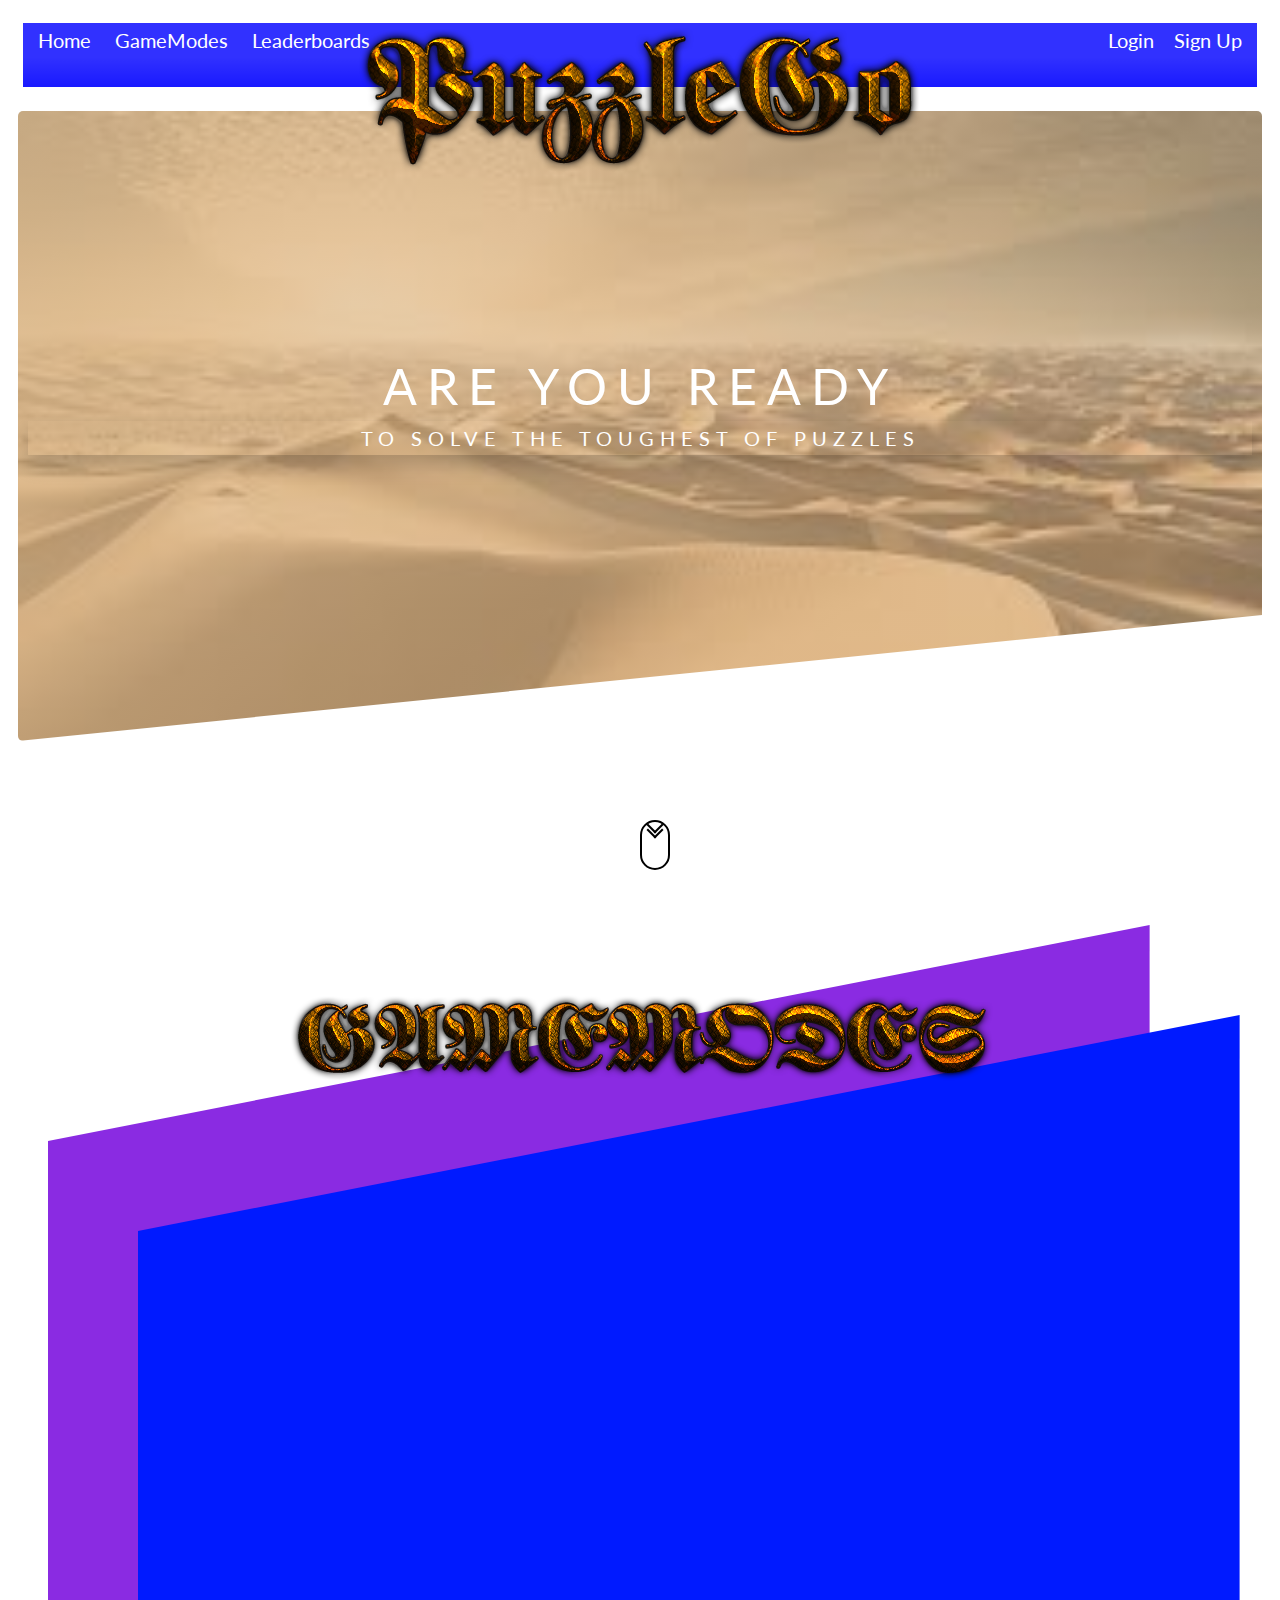
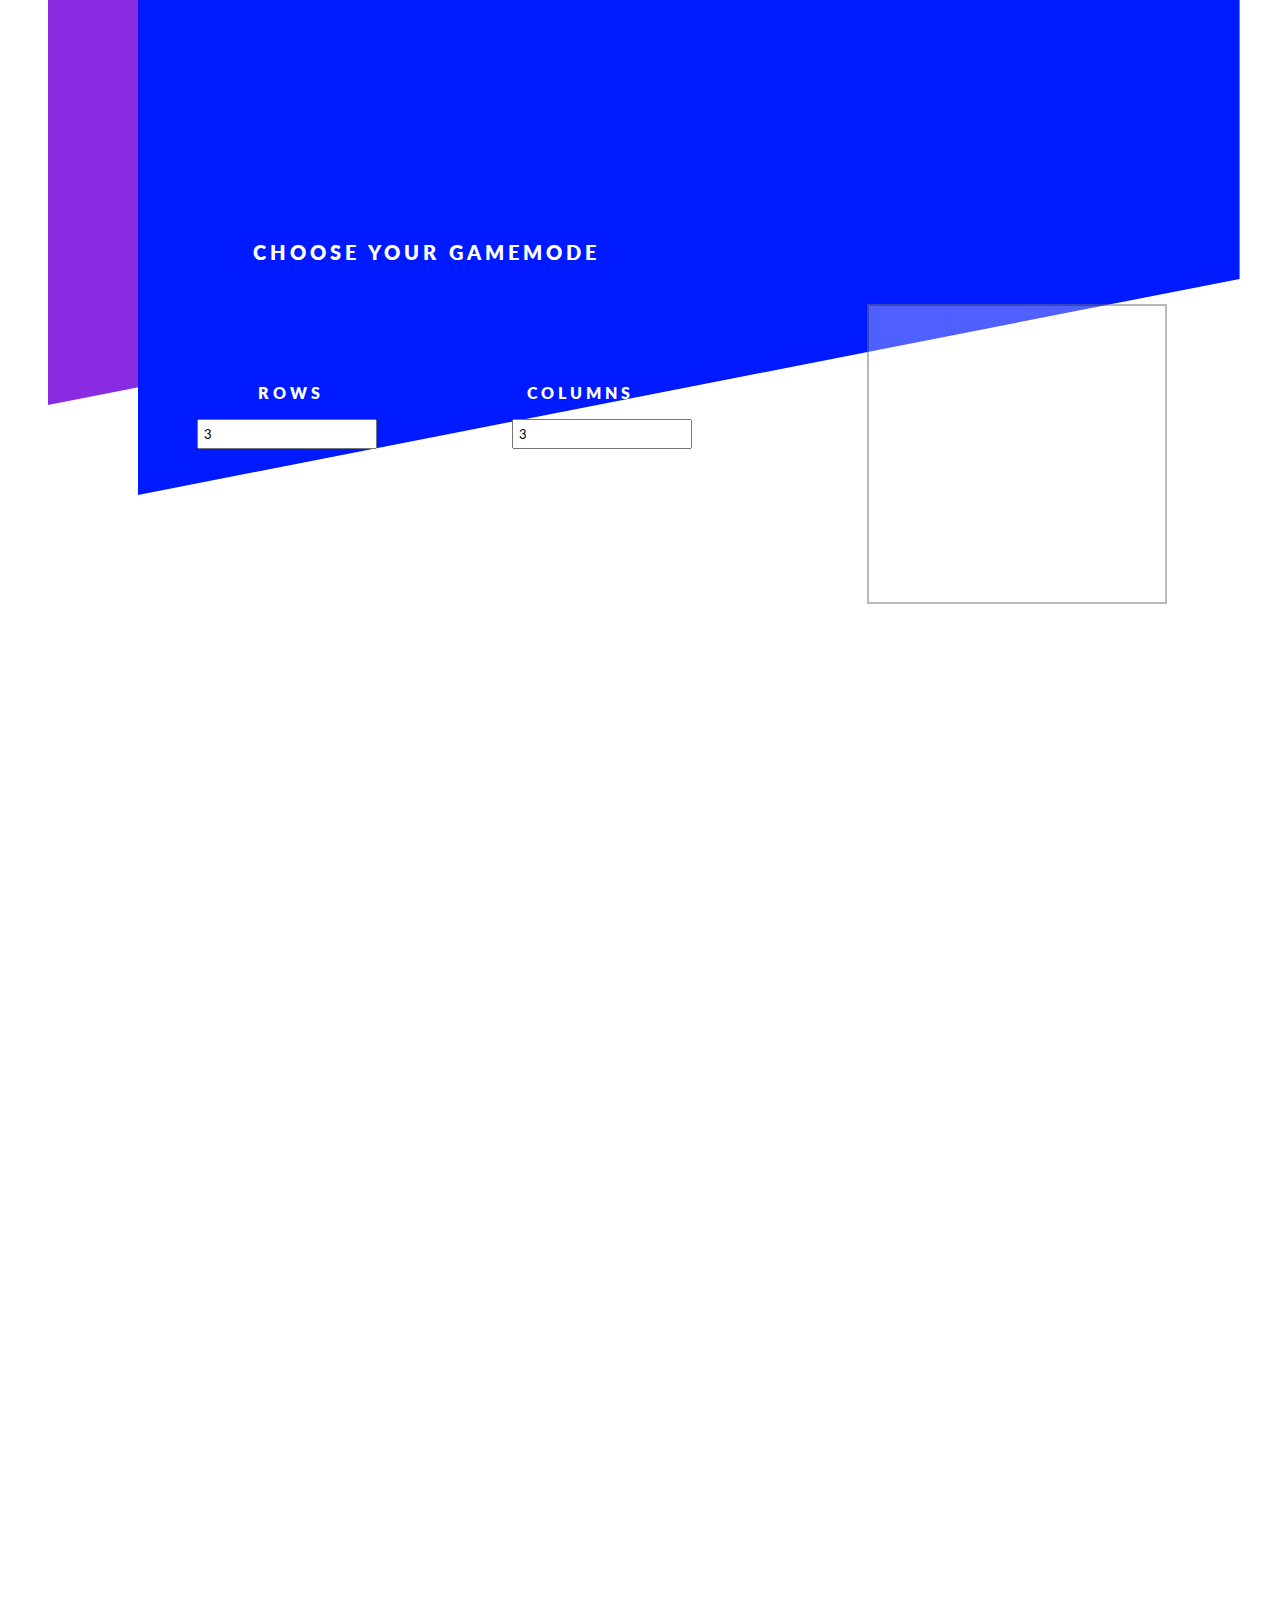
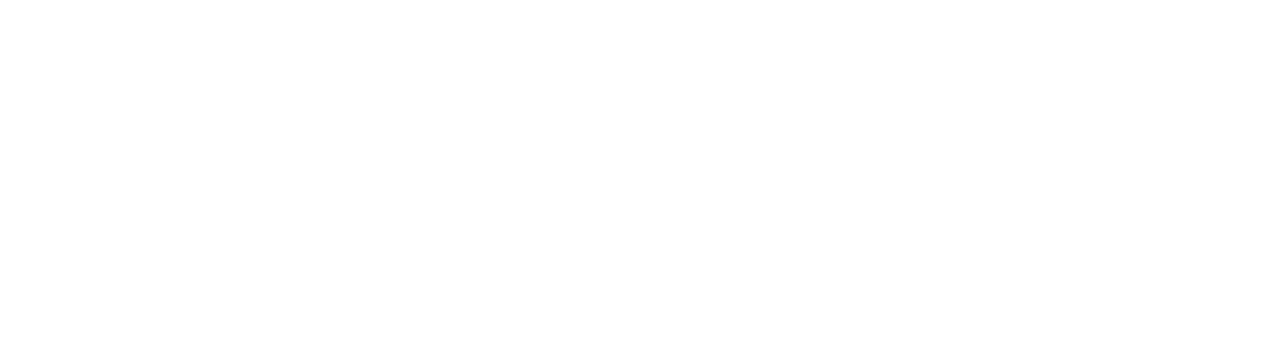
==== index.html @ e0336326 "first commit, have to implement js still" ====
<!DOCTYPE html>
<html lang="en">
<head>
    <meta charset="UTF-8">
    <meta name="viewport" content="width=device-width, initial-scale=1.0">
    <link href="https://fonts.googleapis.com/css?family=Lato:100,300,400,700,900" rel="stylesheet">
    <title>PuzzleGo</title>
    <link rel="stylesheet" href="styleIndex.css">
</head>
<body><header>
    <nav><a href="#">Home</a>
        <a href="#">GameModes</a>
        <a href="#">Leaderboards</a>
        <a href="#" class="Right">Sign Up</a>
        <a href="#" class="Right">Login</a>
    </nav>
    <div class="shade"></div>
    <img src="./pics/Cool Text - PuzzleGo 439237184193147.png" alt="">

</header>

<div class="Polygon">
    <div class="container">
        <div class="text-box1">Are you ready</div>
        <div class="text-box2">to solve the toughest of puzzles</div>

    </div>
</div>
    
<a href="#sec-2">
    <div class="scroll-down"></div>
  </a>
  <div class="section2"><img class="gamemodeIMG" src="pics/Cool Text - GAMEMODES 439245155075447.png" alt="">
    <div class="part2">
      <div class="container__part2"></div>
      <div class="classy_design"></div>
        <div class="TextGameMode">
            Choose your GameMode
        </div>
        <div class="Creator">
            <div class="Rows" id="RowInputForTable">Rows
                <input type=" text" value="3">
            </div>
            <div class="Columns" id="ColumnInputForTable"><span>Columns</span>
                <input type=" text" value="3">
            </div>
            <div class="TableUSER" id="tableUSER"><table>

            </table></div>
        </div>
    </div>
</div>
  

</body>
<script src="scriptIndex.js"></script>
</html>
---- styleIndex.css ----
*{
    padding:5px;
    box-sizing: border-box;
    font-family: "Lato", sans-serif;
}
nav{
    background-color: rgba(0, 0, 255, 0.808);
    text-align: left;
    
}
nav .Right{
    float: right;
    transform: translateY(-10px);
}
nav a{
    text-decoration: none;
    color: white;
    padding:10px 10px;
    font-size: 20px;
}
nav a:hover{
background-color: darkblue;
color:brown;
}
.shade{
    background-image:linear-gradient(rgba(0, 0, 255, 0.808),rgba(0, 0, 255, 0.9));
    height:30px;
    
}
img{
position:relative;
left:50%;
transform: translate(-50%,-70px);
z-index:2;
}
.Polygon{
    height:70vh;
    clip-path: polygon(0 0, 100% 0, 100% 80%, 0 100%);
    background-image:linear-gradient(to right,rgba(222, 184, 135, 0.808),rgba(222, 184, 135, 0.518)),url(pics/images.jpg);
    background-size: cover;
    background-repeat: none;
    transform: translateY(-150px);
    z-index:0;
    border-radius: 5px;
}
.Polygon .container{
   
    position:relative;
    
    top:50%;
    transform: translate(0,-70%);
}
.container{
    text-align: center;
    color:white;
    text-transform: uppercase;
}
.container .text-box1{
    font-size: 50px;
    letter-spacing: 10px;
    animation: FadeInFromTop 4s ease-out;
}
.container .text-box2{
    font-size: 20px;
    letter-spacing: 6px;
    animation: FadeInFromBottom 4s ease-out;
    box-shadow: 0 10px 20px rgb(0, 0, 0,0.2);
}
@keyframes FadeInFromTop {
    0%{
        transform: translateY(-15px);
        opacity: 0;
    }
    100%{
        transform: translateY(0px);
        opacity: 100%;
    
    }
}
@keyframes FadeInFromBottom {
    0%{
        transform: translateY(+15px);
        opacity: 0;
    }
    100%{
        transform: translateY(0px);
        opacity: 100%;
    }
}
/* scroll wheel */
.scroll-down {
    height: 50px;
    width: 30px;
    border: 2px solid black;
    position: absolute;
    left: 50%;
    bottom: 30px;
    border-radius: 50px;
    cursor: pointer;
    animation: BounceUpDown 3s ease-in-out infinite;
  }
  .scroll-down::before,
  .scroll-down::after {
    content: "";
    position: absolute;
    top: 20%;
    left: 50%;
    height: 10px;
    width: 10px;
    transform: translate(-50%, -100%) rotate(45deg);
    border: 2px solid black;
    border-top: transparent;
    border-left: transparent;
    animation: scroll-down 1s ease-in-out infinite;
  }
  .scroll-down::before {
    top: 30%;
    animation-delay: 0.3s;
    /* animation: scroll-down 1s ease-in-out infinite; */
  }
  
  @keyframes scroll-down {
    0% {
      /* top:20%; */
      opacity: 0;
    }
    30% {
      opacity: 1;
    }
    60% {
      opacity: 1;
    }
    100% {
      top: 90%;
      opacity: 0;
    }
  }
  @keyframes BounceUpDown {
    0%{
        transform: translateY(0px);

    }
    50%{
        transform: translateY(30px);

    }
    100%{
        transform: translateY(0px);
    }
  }
 .gamemodeIMG{
    transform: translate(-50%,70px);
 }
  .part2{
    transform: translate(20px,-100px);position:relative
  }
.part2 .container__part2{
    background-color: blueviolet;
    height:120vh;
    clip-path: polygon(0% 20%,90% 0%,90% 80%,0 100%);
}
.part2 .classy_design{
    background-color: rgb(0, 26, 255);
    height:120vh;
    clip-path: polygon(0% 20%,90% 0%,90% 80%,0 100%);
    transform: translate(10vh,-110vh);
    
}
.TextGameMode{
    
    position:relative;
    top:-1250px;
    left:200px;
    font-size: 20px;
    text-transform: uppercase;
    color: white;
    font-weight: 800;
    letter-spacing: 4px;
}
.Creator{
    position:relative;
    top:-1150px;
    left:200px;
    color: white;
    font-weight: 800;
    letter-spacing: 4px;
    text-transform: uppercase;
    display: flex;
    
}
.Creator input{
    transform: translate(-75%,40px);
    
}   
.Creator .TableUSER{
    background-color: rgba(255, 255, 255, 0.308);
    border: 2px solid rgba(0, 0, 0, 0.274);
    transform: translate(35px,-70px);
    width:300px;height:300px;
}
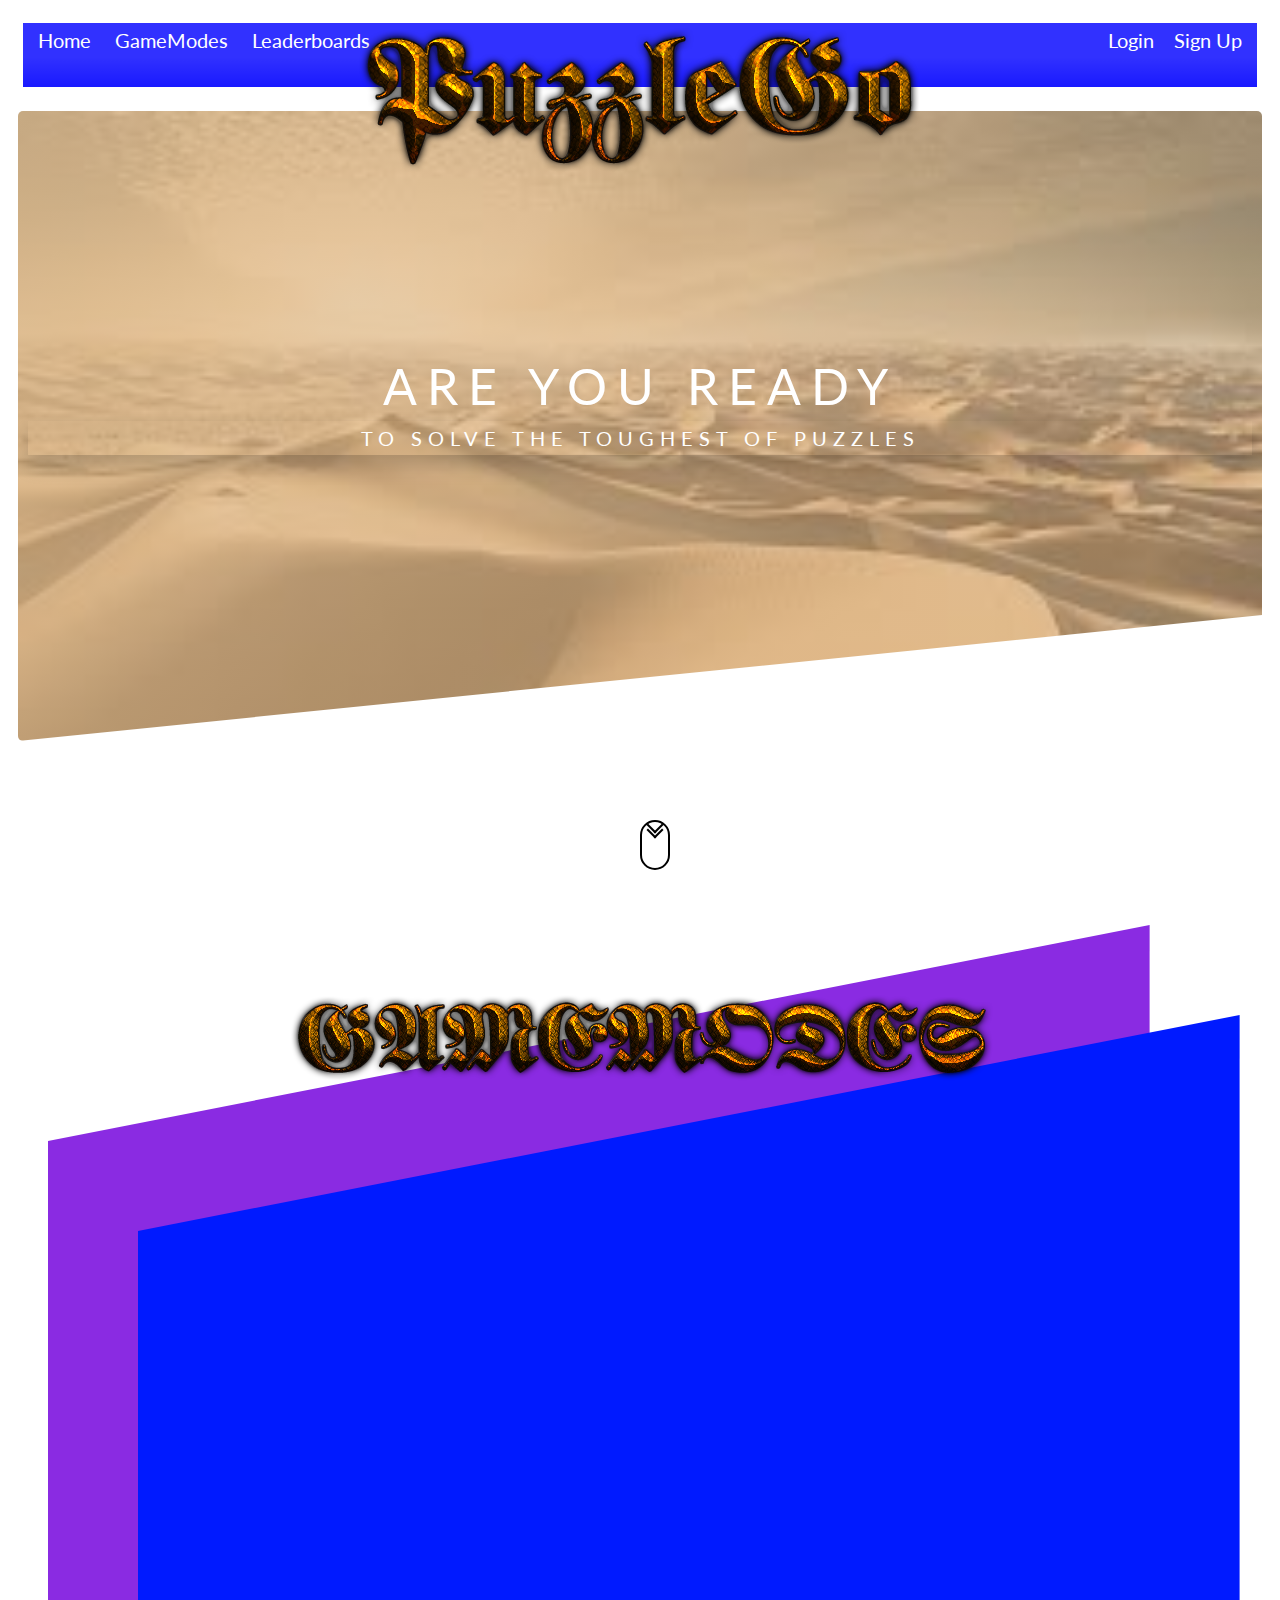
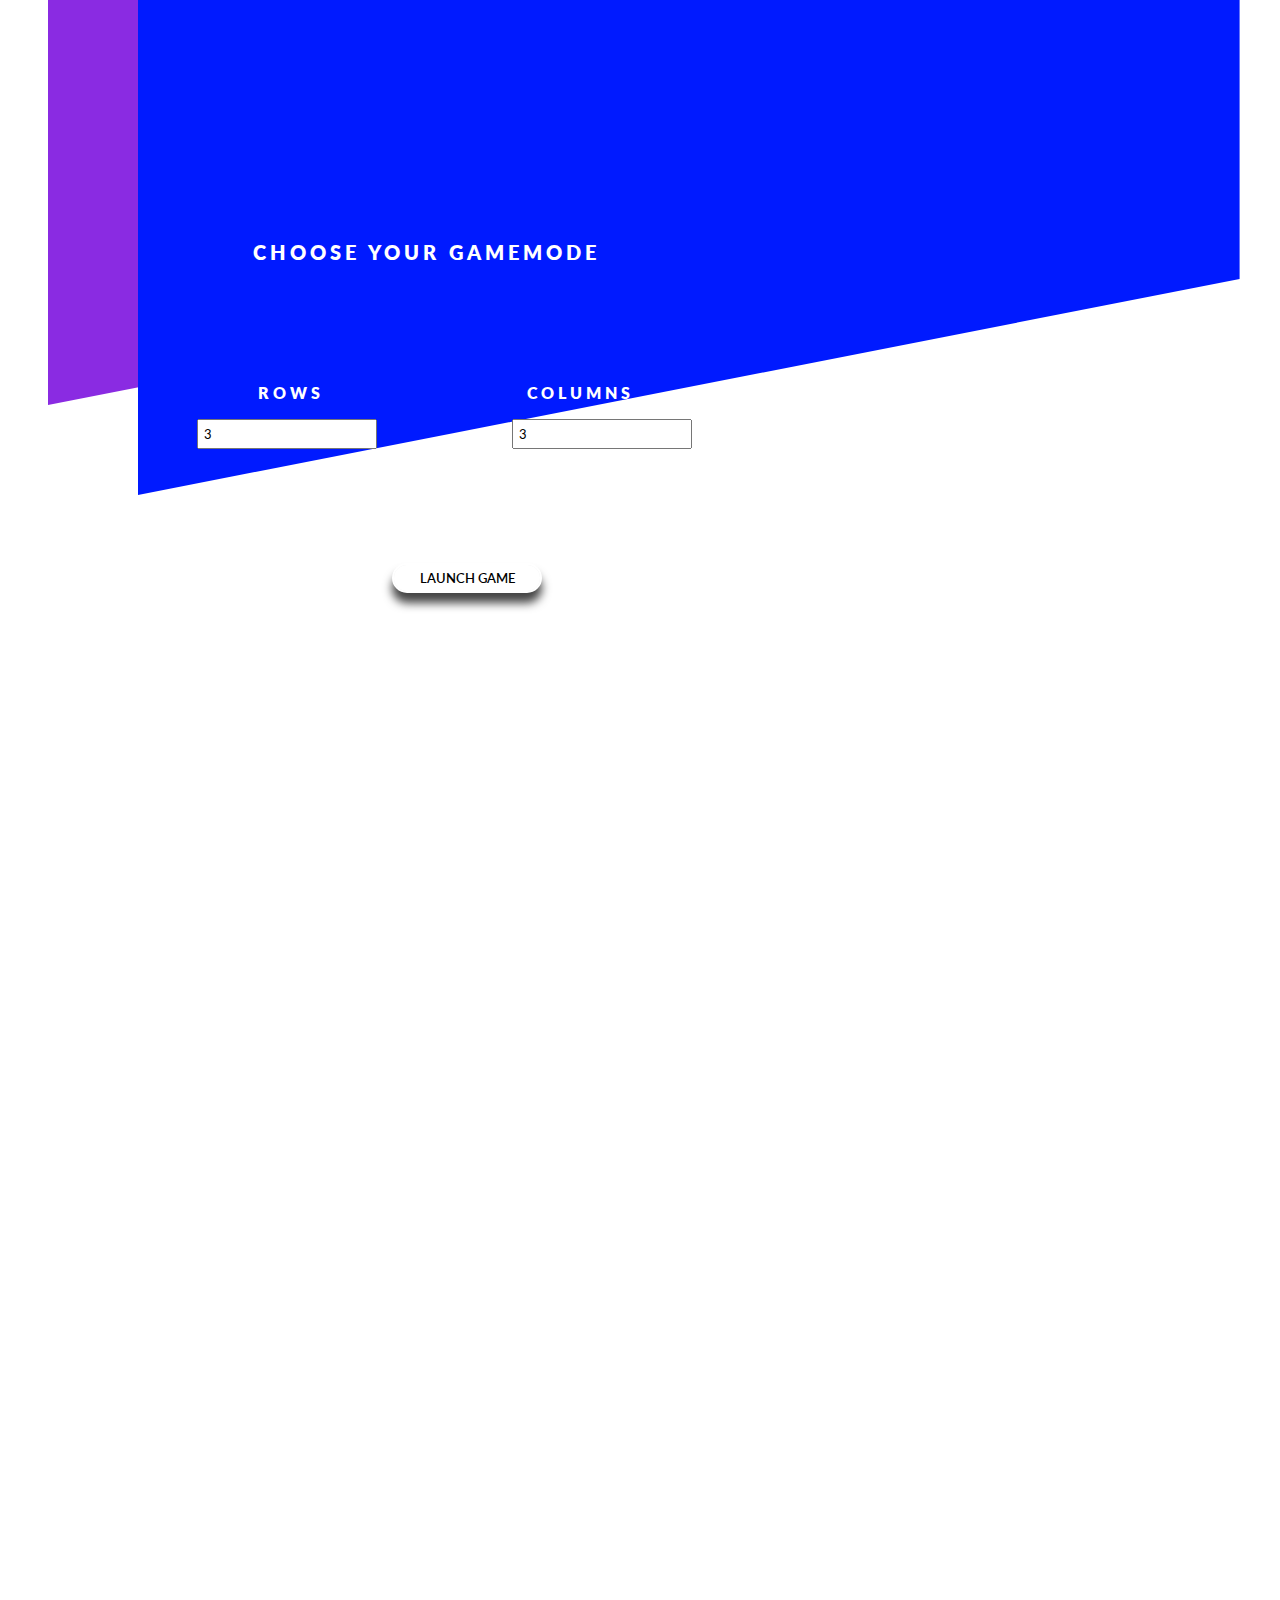
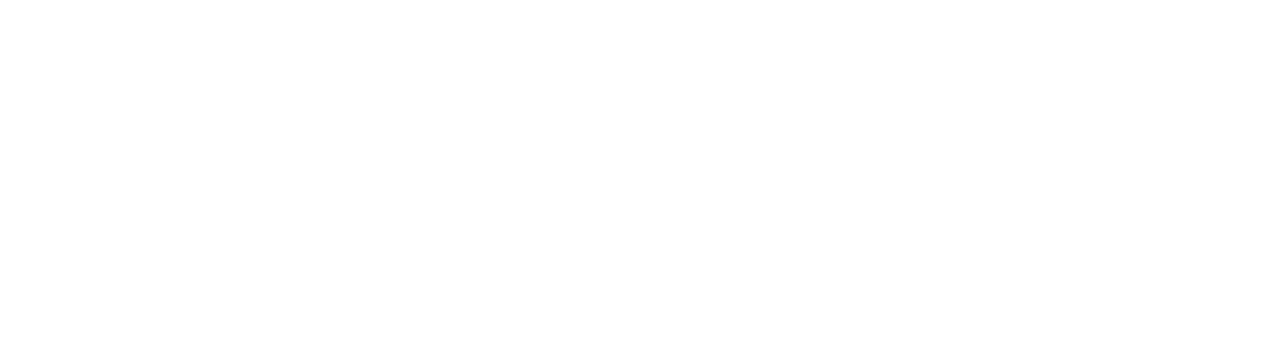
==== commit 5fb0141c: "Animated Buttons and created table JS not working still" ====
--- a/index.html
+++ b/index.html
@@ -44,9 +44,13 @@
             <div class="Columns" id="ColumnInputForTable"><span>Columns</span>
                 <input type=" text" value="3">
             </div>
-            <div class="TableUSER" id="tableUSER"><table>
-
-            </table></div>
+            <div class="TableUSER" id="tableUSER"><table cellspacing="6px">
+                    <tr><td></td><td></td><td></td></tr>
+                    <tr><td></td><td></td><td></td></tr>
+                    <tr><td></td><td></td><td></td></tr>
+            </table>
+            <button>Launch Game</button>
+        </div>
         </div>
     </div>
 </div>
--- a/styleIndex.css
+++ b/styleIndex.css
@@ -193,10 +193,52 @@
     
 }   
 .Creator .TableUSER{
-    background-color: rgba(255, 255, 255, 0.308);
-    border: 2px solid rgba(0, 0, 0, 0.274);
+    
     transform: translate(35px,-70px);
     width:300px;height:300px;
 }
-
-
+.Creator .TableUSER table{
+    /*background-color: antiquewhite;*/
+    transform:translate(50%,70%) scale(150%);
+}
+.Creator .TableUSER table td{
+    border:2px solid rgba(255, 255, 255, 0.877);
+    width:40px;height:40px;
+}
+.Creator button{
+    transform: translate(-480px,100px);
+    border-radius: 50px;
+    border:2px solid white;
+    width:150px;
+    font-weight: 600;
+    box-shadow: 0 10px 10px rgba(0, 0, 0, 0.733);
+    text-transform: uppercase;
+}
+.Creator button:hover{
+    transform: translate(-480px,100px) scale(130%);
+    box-shadow:0 3px 15px white
+}
+
+
+
+
+
+
+
+
+
+.Creator button::after {
+    content: "";
+    background-color: rgb(255, 255, 255);
+    display: inline-block;
+    height: 100%;
+    width: 100%;
+    border-radius: 100px;
+    position: absolute;
+    top: 0px;
+    right: 0px;
+    z-index: -1;
+    transition: all .6s; }
+.Creator button:hover::after {
+    transform: scaleX(1.5) scaleY(1.7);
+    opacity: 0; }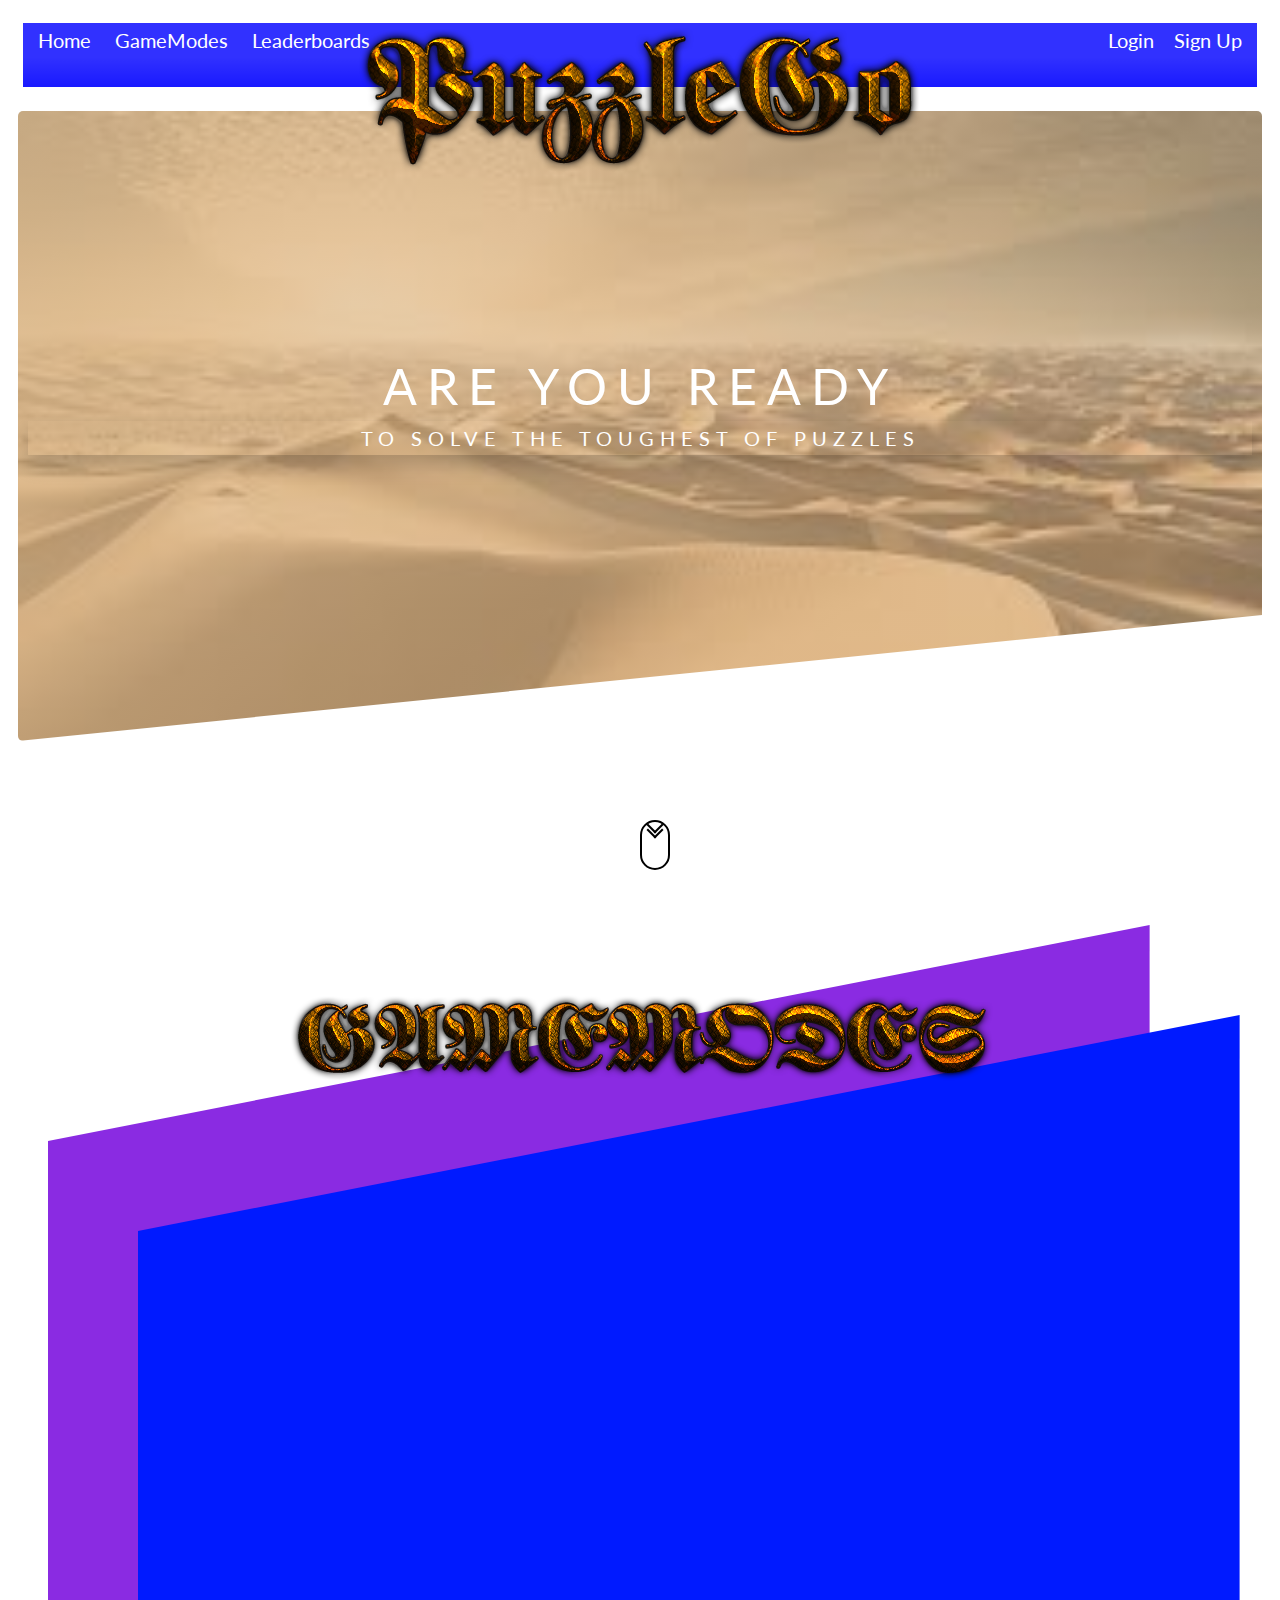
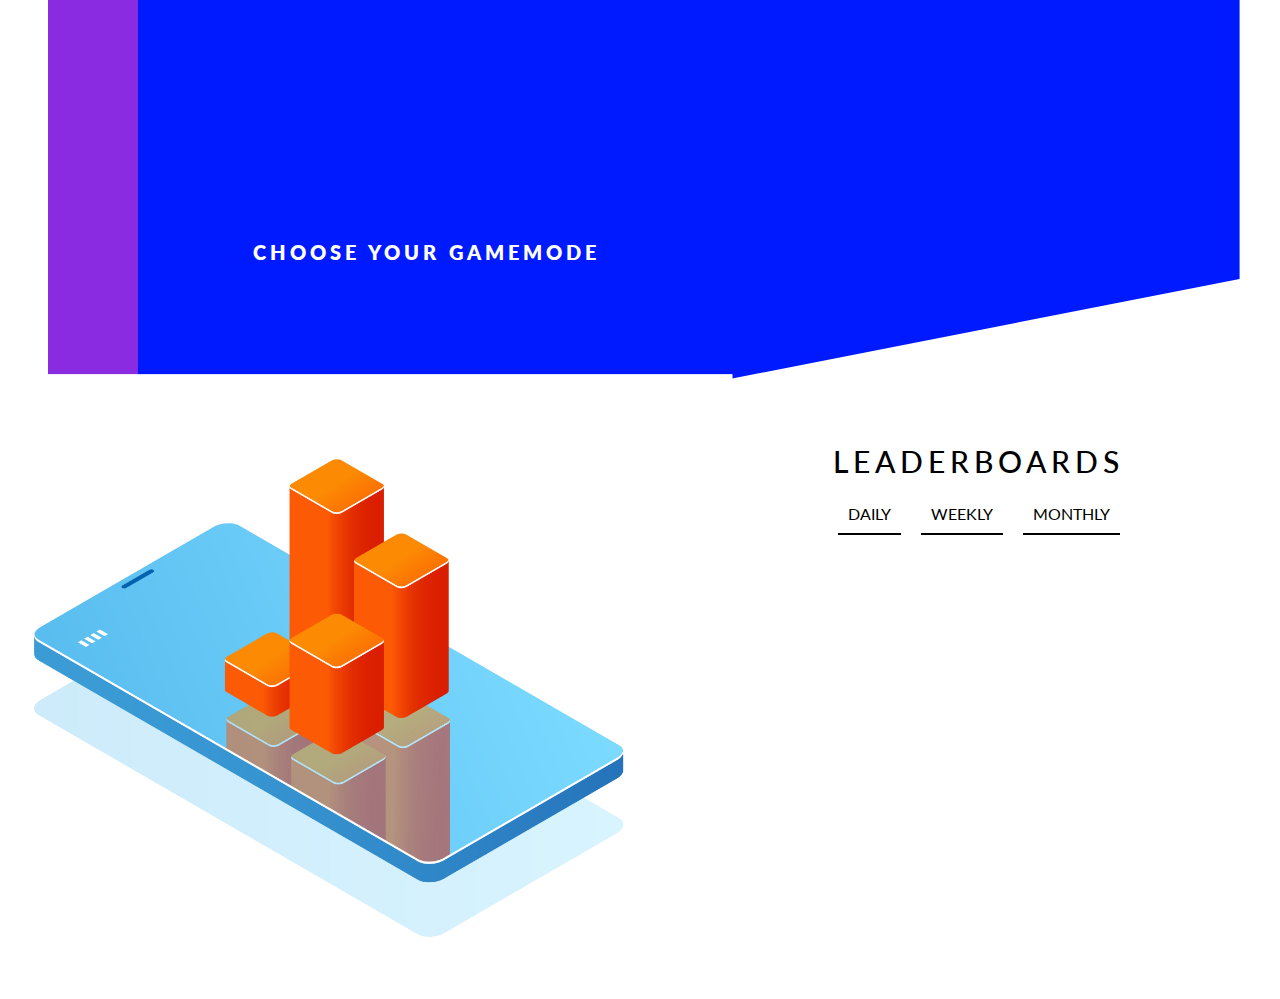
==== commit 2810df70: "partially completed the Leaderboards(1/3)" ====
--- a/index.html
+++ b/index.html
@@ -53,6 +53,17 @@
         </div>
         </div>
     </div>
+    
+</div>
+<div class="leaderboards">
+    <img src="pics/596.jpg" width="400px" alt="">
+    <div class="leaderboards-heading"><div class="maintitle">Leaderboards</div>
+    <div class="titleMODES"><nav class="titleNAV"><a href="#">Daily</a><a href="#">Weekly</a><a href="#">Monthly</a></nav></div>
+
+
+
+    </div>
+
 </div>
   
 
--- a/styleIndex.css
+++ b/styleIndex.css
@@ -152,7 +152,8 @@
     transform: translate(-50%,70px);
  }
   .part2{
-    transform: translate(20px,-100px);position:relative
+    transform: translate(20px,-100px);position:relative;
+    height:800px;
   }
 .part2 .container__part2{
     background-color: blueviolet;
@@ -241,4 +242,50 @@
     transition: all .6s; }
 .Creator button:hover::after {
     transform: scaleX(1.5) scaleY(1.7);
-    opacity: 0; }+    opacity: 0; }
+
+    .leaderboards{
+        background-color: rgb(255, 255, 255);
+    }
+    .leaderboards img{
+       position:relative;
+       left:100px;top:300px;
+       transform: scale(2.1);
+       display: flex;
+    }
+    .leaderboards-heading{
+        
+        transform:translate(800px,-100px);
+    }
+    .leaderboards-heading .maintitle{
+        font-size:30px;
+        
+        color:black;
+        text-transform: uppercase;
+        letter-spacing: 5px;
+        font-weight: 500;
+        margin-bottom: 10px;;
+    }
+    .leaderboards-heading .titleMODES .titleNAV{
+        background-color: white;
+        
+
+    }
+    .leaderboards-heading .titleMODES .titleNAV a{
+        border: 2px solid black;
+        margin-right: 20px;color:black;
+        border-top: none;
+        border-left: none;
+        border-right:none;
+        text-transform: uppercase;
+        font-size: 16px;
+        transition: all 1s;
+    }
+    .leaderboards-heading .titleMODES .titleNAV a:hover{
+        background-color: white;
+        border-color: aqua;
+        box-shadow: 0px 1px 10px aqua;
+        font-size: 20px;
+        padding:10px;
+        
+    }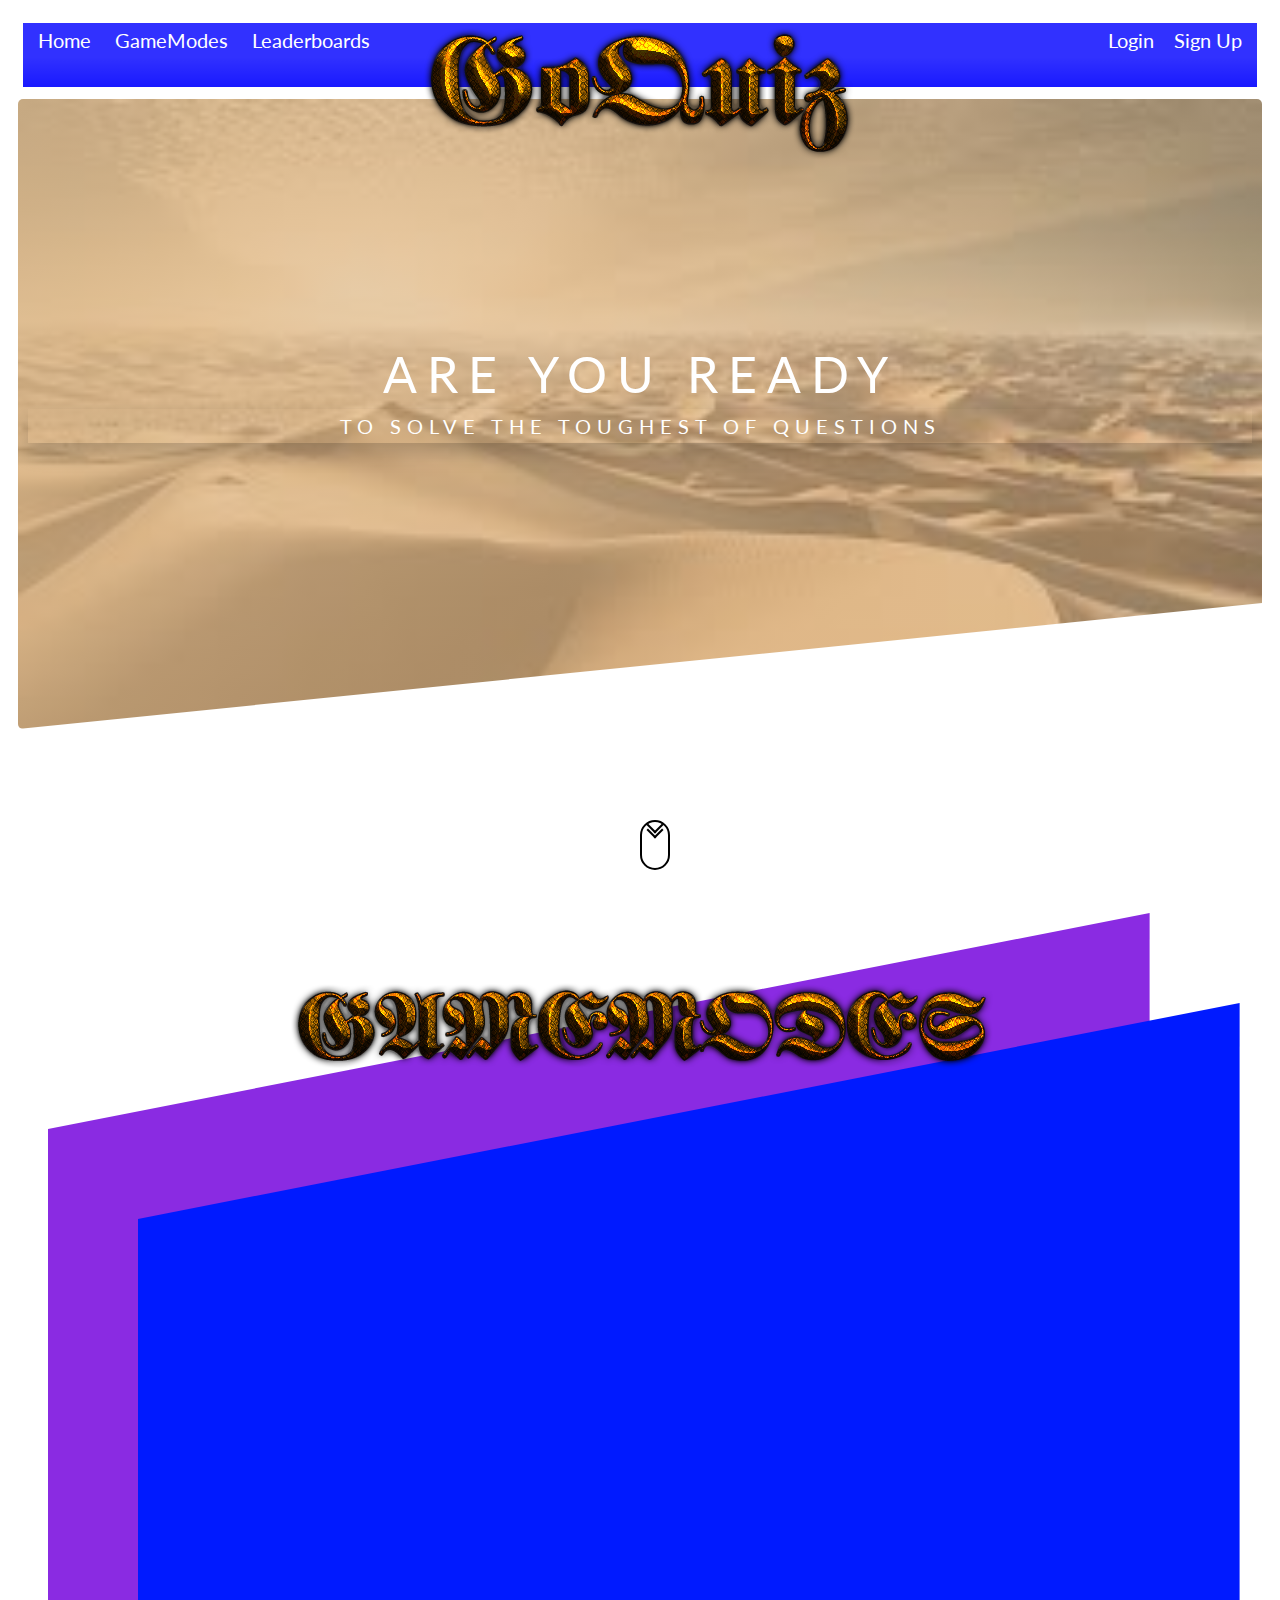
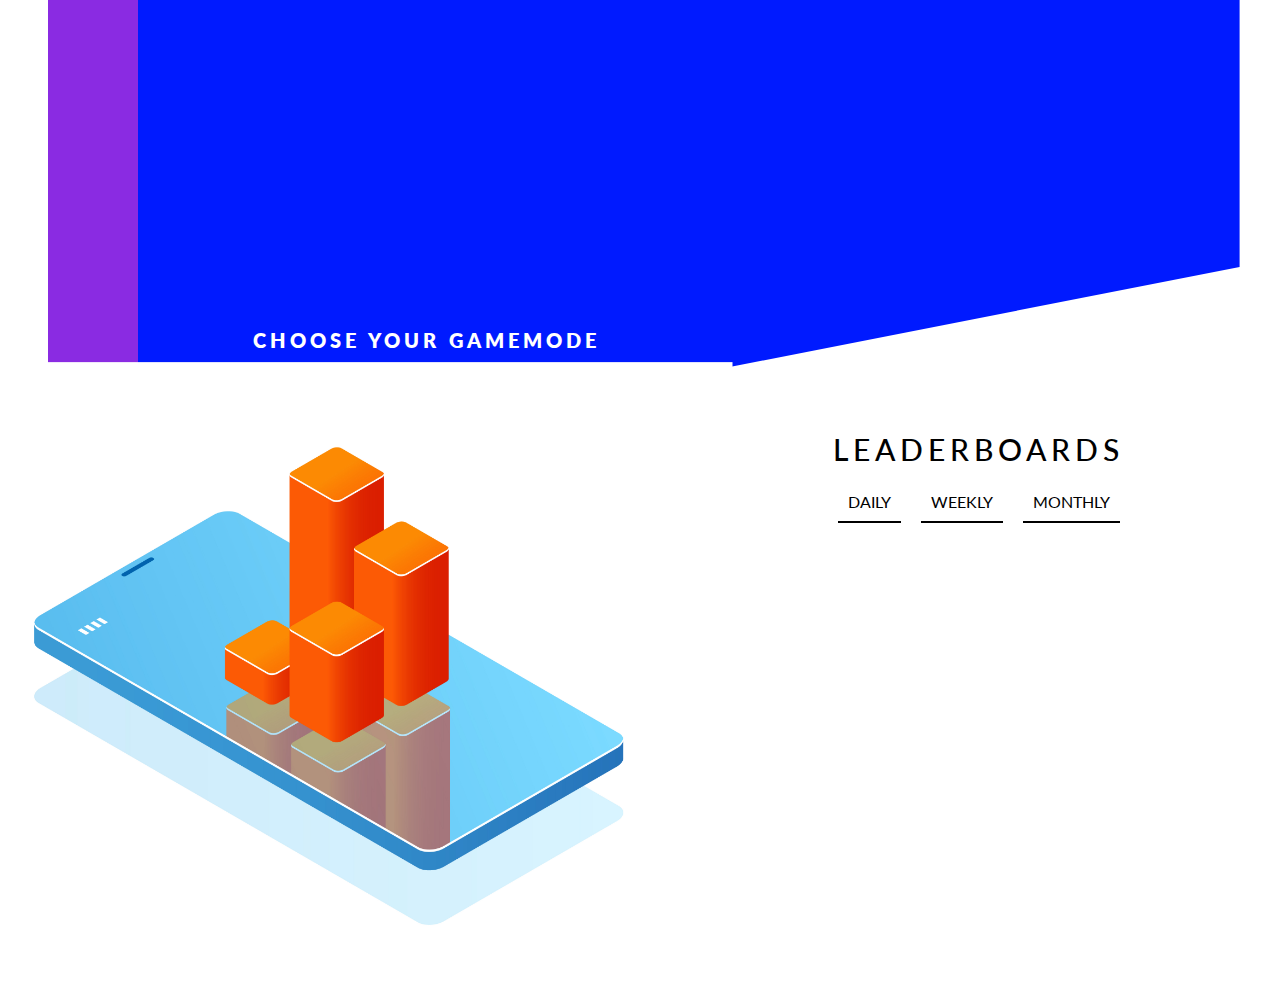
==== commit 7b0ef1ae: "Done with 90%. Have to work on some bugs" ====
--- a/index.html
+++ b/index.html
@@ -4,7 +4,7 @@
     <meta charset="UTF-8">
     <meta name="viewport" content="width=device-width, initial-scale=1.0">
     <link href="https://fonts.googleapis.com/css?family=Lato:100,300,400,700,900" rel="stylesheet">
-    <title>PuzzleGo</title>
+    <title>GoQuiz</title>
     <link rel="stylesheet" href="styleIndex.css">
 </head>
 <body><header>
@@ -15,14 +15,14 @@
         <a href="#" class="Right">Login</a>
     </nav>
     <div class="shade"></div>
-    <img src="./pics/Cool Text - PuzzleGo 439237184193147.png" alt="">
+    <img src="./pics/Cool Text - GoQuiz 444629484382677.png" alt="">
 
 </header>
 
 <div class="Polygon">
     <div class="container">
         <div class="text-box1">Are you ready</div>
-        <div class="text-box2">to solve the toughest of puzzles</div>
+        <div class="text-box2">to solve the toughest of Questions</div>
 
     </div>
 </div>
@@ -38,18 +38,12 @@
             Choose your GameMode
         </div>
         <div class="Creator">
-            <div class="Rows" id="RowInputForTable">Rows
-                <input type=" text" value="3">
+            <div class="Rows" id="RowInputForTable">Number of Questions (Out of 10)
+                <input type=" text" value="3" id="NumQval">
             </div>
-            <div class="Columns" id="ColumnInputForTable"><span>Columns</span>
-                <input type=" text" value="3">
-            </div>
-            <div class="TableUSER" id="tableUSER"><table cellspacing="6px">
-                    <tr><td></td><td></td><td></td></tr>
-                    <tr><td></td><td></td><td></td></tr>
-                    <tr><td></td><td></td><td></td></tr>
-            </table>
-            <button>Launch Game</button>
+            
+            
+            <button id="Submit" onclick="window.location.href='game.html';" window.location.target="_blank">Launch Game</button>
         </div>
         </div>
     </div>
@@ -60,6 +54,7 @@
     <div class="leaderboards-heading"><div class="maintitle">Leaderboards</div>
     <div class="titleMODES"><nav class="titleNAV"><a href="#">Daily</a><a href="#">Weekly</a><a href="#">Monthly</a></nav></div>
 
+    <div><table></table></div>
 
 
     </div>
--- a/styleIndex.css
+++ b/styleIndex.css
@@ -170,7 +170,7 @@
 .TextGameMode{
     
     position:relative;
-    top:-1250px;
+    top:-1150px;
     left:200px;
     font-size: 20px;
     text-transform: uppercase;
